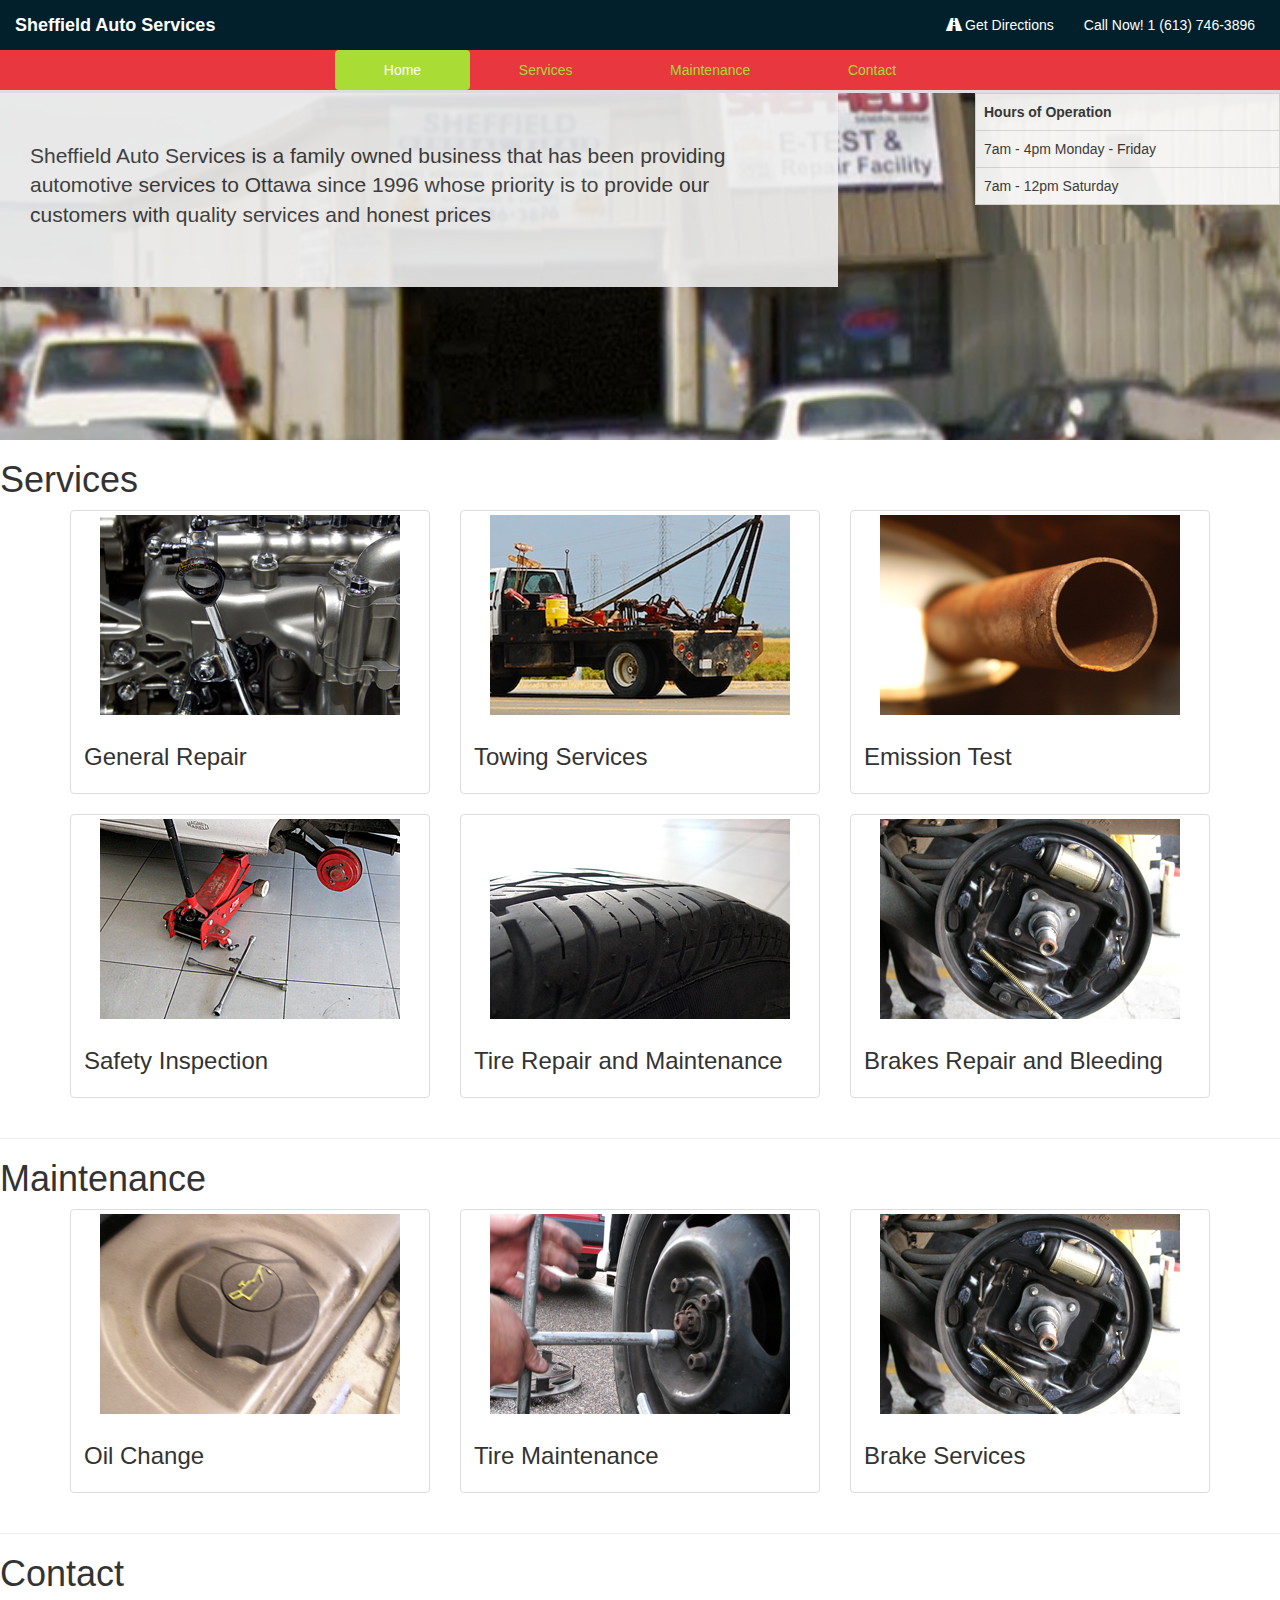
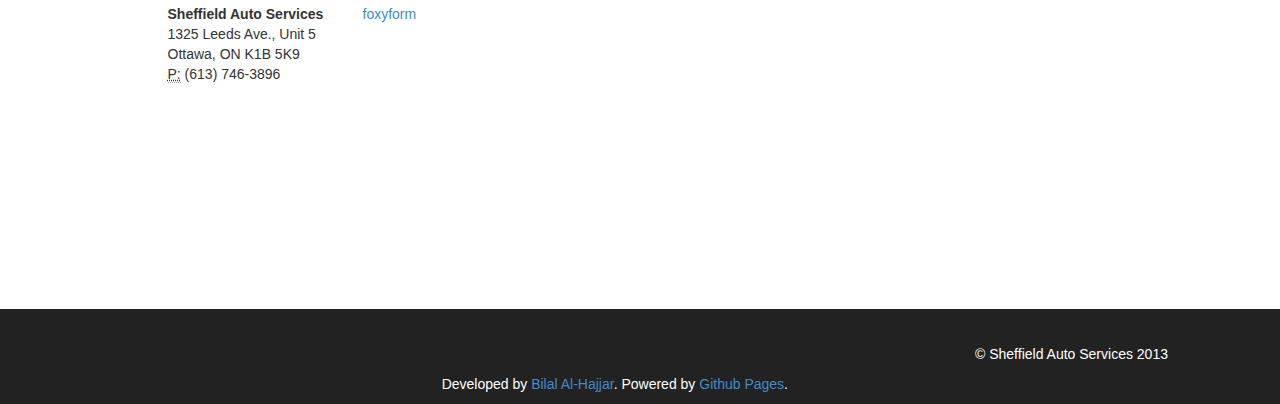
==== index.html @ ed82a37e "Commit new website changes using bootstrap 3" ====
<!DOCTYPE html>
<html>
<head>
	<title>Sheffield Auto Services</title>
	<meta name="viewport" content="width=device-width, initial-scale=1.0">
	<!-- Bootstrap -->
	<link href="assets/css/bootstrap.min.css" rel="stylesheet" media="screen">
	<style>
	.navbar-nav.navbar-right:last-child{
		margin-right:0px;
	}
	.sa-navbar{
		background-color:#01202C;


		border-width:0px;
		border-radius:0;
	}
	.navbar-text{
		padding-right:10px;
	}
	.navbar{
		margin-bottom:0px;
	}
	.contact{
		background-color:#272727;
		color:#888;
	}
	.header-img{
		background-image:url('assets/img/garage-gm.png');

		background-repeat:no-repeat;
		background-size:cover;
		background-position:center center;
		margin-left:0px;
		margin-right:0px;
		height:350px;
		border-top-style:solid;
		border-width:3px;
		border-color:#dddddd;
	}

	.operation{
		background-color:#FFF;
	}
	.remove-lpad{
		padding-left:0px;
	}
	.remove-rpad{
		padding-right:0px;
	}
	.remove-padding{
		padding:0px;
	}
	.remove-margin{
		margin:0px;
	}
	.sa-hr{
		margin-bottom:1px;
		margin-top:1px;
	}
	.sub-header{
		width: 100%;
		/*	background-color:#e8373e;*/
		background-image:url('assets/img/sub-header.png');
		background-repeat:repeat-x;
	}
	#sub-header.affix {
		position: fixed;
		top: 0;
		width: 100%;
		background-color:#e8373e;

		z-index:2;
	}

	.sa-footer{
		background-color:#222222;

		width:100%;

	}
	.copyright{
		color:#888;
		margin-top:100px;
	}

	.add-opacity{
		opacity:0.9;
	}
	.section{
		background: url(assets/img/bg-bot-tail.gif) center top repeat-x #fff;
	}
	.red li.active a,
	.red li.active a:hover {
		background-color: #A9DD35;
	}
	.red li a{
		color:#A9DD35;
		/*color:#229189;*/
	}
	.white{
		color:white;
	}

	.copyright{
		margin-top:35px;
	}
	</style>

</head>
<body data-spy="scroll" data-target=".sub-header" data-offset="85">

	<!-- Top Nav Bar -->

	<nav id="home" class="navbar navbar-default sa-navbar" role="navigation">
		<!-- Collect the nav links, forms, and other content for toggling -->
		<a class="navbar-brand" href="#"><strong class="white">Sheffield Auto Services</strong></a>

		<ul class="nav navbar-nav navbar-right ">
			<li><a href="https://goo.gl/maps/Vs8L4"><div class="white"><span class="glyphicon glyphicon-road"></span> Get Directions</div></a></li>
			<li>
				<p class="navbar-text"><span class="white">Call Now! 1 (613) 746-3896</span></p>	
			</li>
		</ul>
	</nav>
	<!-- secondary nav bar -->
	<div id="sub-header" class="container sub-header">
		<div class="row">
			<div class="col-md-6 col-md-offset-3">
				<ul class="nav nav-pills nav-justified red">
					<li>
						<a href="#home">Home</a>
					</li>
					<li>
						<a href="#services">Services</a>
					</li>
					<li>
						<a href="#maintenance">Maintenance</a>
					</li>
					<li><a href="#contact">Contact</a></li>
					<!--<li><a href="#sales">Sales</a></li>-->
				</ul>

			</div>

		</div>
	</div>




	<div class="row header-img" remove>
		<div class="col-md-8 remove-lpad">
			<div class="jumbotron add-opacity">

				<p>Sheffield Auto Services is a family owned business that has been providing automotive services to Ottawa since 1996 whose priority is to provide our customers with quality services and honest prices</p>

			</div>
		</div>
		<!-- hours of operation -->
		<div class="col-md-3 col-md-offset-1 remove-rpad add-opacity">
			<table class="table table-bordered operation">
				<tr><th>Hours of Operation</th></tr>
				<tr><td>7am - 4pm Monday - Friday</td></tr>
				<tr><td>7am - 12pm Saturday</td></tr>
			</table>
		</div>

	</div>




	<h1 id="services">Services</h1>
	<div class="container">
		<div class="row">
			<div class="col-sm-6 col-md-4">
				<div class="thumbnail">
					<img alt="General Repair" src="assets/img/general-repair.jpg">
					<div class="caption">
						<h3>General Repair</h3>


					</div>
				</div>
			</div>
			<div class="col-sm-6 col-md-4">
				<div class="thumbnail">
					<img src="assets/img/tow-service.jpg" alt="Towing Services">
					<div class="caption">
						<h3>Towing Services</h3>


					</div>
				</div>
			</div>
			<div class="col-sm-6 col-md-4">
				<div class="thumbnail">
					<img src="assets/img/emission-test.jpg" alt="Emission Test">
					<div class="caption">
						<h3>Emission Test</h3>

					</div>
				</div>
			</div>
			<div class="col-sm-6 col-md-4">
				<div class="thumbnail">
					<img src="assets/img/inspection.jpg" alt="Safety Inspection">
					<div class="caption">
						<h3>Safety Inspection</h3>

					</div>
				</div>
			</div>
			<div class="col-sm-6 col-md-4">
				<div class="thumbnail">
					<img src="assets/img/tire-service.jpg" alt="Tire Repair and Maintenance">
					<div class="caption">
						<h3>Tire Repair and Maintenance</h3>


					</div>
				</div>
			</div>
			<div class="col-sm-6 col-md-4">
				<div class="thumbnail">
					<img src="assets/img/brake.jpg" alt="Brakes Repair and Bleeding">
					<div class="caption">
						<h3>Brakes Repair and Bleeding</h3>

					</div>
				</div>
			</div>

		</div>
	</div>
</div>
<!-- Maintenance -->
<hr>
<h1 id="maintenance"> Maintenance</h1>
<div class="container">
	<div class="row">
		<div class="col-sm-6 col-md-4">
			<div class="thumbnail">
				<img src="assets/img/oil-service.jpg" alt="Oil Change">
				<div class="caption">
					<h3>Oil Change</h3>


				</div>
			</div>
		</div>
		<div class="col-sm-6 col-md-4">
			<div class="thumbnail">
				<img src="assets/img/tire-maintenance.jpg" alt="Tire Maintenance">
				<div class="caption">
					<h3>Tire Maintenance</h3>


				</div>
			</div>
		</div>
		<div class="col-sm-6 col-md-4">
			<div class="thumbnail">
				<img src="assets/img/brake.jpg" alt="Brake Services">
				<div class="caption">
					<h3>Brake Services</h3>


				</div>
			</div>
		</div>
	</div>
</div>


<!-- Contact Section -->
<hr>
<h1 id="contact">Contact</h1>
<div class="container">
	<div class="row">
		<div class="col-md-2 col-md-offset-1">
			<address>
				<strong>Sheffield Auto Services</strong><br>
				1325 Leeds Ave., Unit 5<br>
				Ottawa, ON K1B 5K9<br>
				<abbr title="Phone">P:</abbr> (613) 746-3896
			</address>
		</div>

		<div class="col-md-4">
			<!-- Foxyform sheffieldauto1@hotmail.com-->
			<!-- Do not change the code! -->
			<a id="foxyform_embed_link_504896" href="http://www.foxyform.com/">foxyform</a>
			<script type="text/javascript">
			(function(d, t){
				var g = d.createElement(t),
				s = d.getElementsByTagName(t)[0];
				g.src = "http://www.foxyform.com/js.php?id=504896&sec_hash=fe2e62148a3&width=350px";
				s.parentNode.insertBefore(g, s);
				}(document, "script"));
			</script>
				<!-- Do not change the code! -->

		</div>
			<div class="col-md-4">
				<iframe src="https://www.google.com/maps/embed?pb=!1m5!3m3!1m2!1s0x4cce0f02ea7d981d%3A0x532f992042f52773!2sSheffield+Auto+Services%2C+Leeds+Avenue%2C+Ottawa%2C+ON!5e0!3m2!1sen!2sca!4v1387215806203" width="400" height="300" frameborder="0" style="border:0"></iframe>
			</div>
		</div>
	</div>

	<!-- footer -->

	<div class="container sa-footer">
		<div class="row">
			<div class="col-md-3 col-md-offset-9">
				<p class="copyright white">&copy; Sheffield Auto Services 2013</p>
			</div>
		</div>
		<div class="row">
			<div class="col-md-4 col-md-offset-4">
				<p class="white">Developed by <a href="http://hajjar.ca/">Bilal Al-Hajjar</a>. Powered by <a href="http://pages.github.com/">Github Pages</a>. </p>
			</div>
		</div>
	</div>







	<!-- jQuery (necessary for Bootstrap's JavaScript plugins) -->
	<script src="assets/js/jquery-1.10.2.min.js"></script>
	<!-- Include all compiled plugins (below), or include individual files as needed -->
	<script src="assets/js/bootstrap.min.js"></script>


	<script>

	$('#sub-header').affix({
		offset: $('#sub-header').position()
	});
	var offset = 80;


	</script>

</body>
</html>
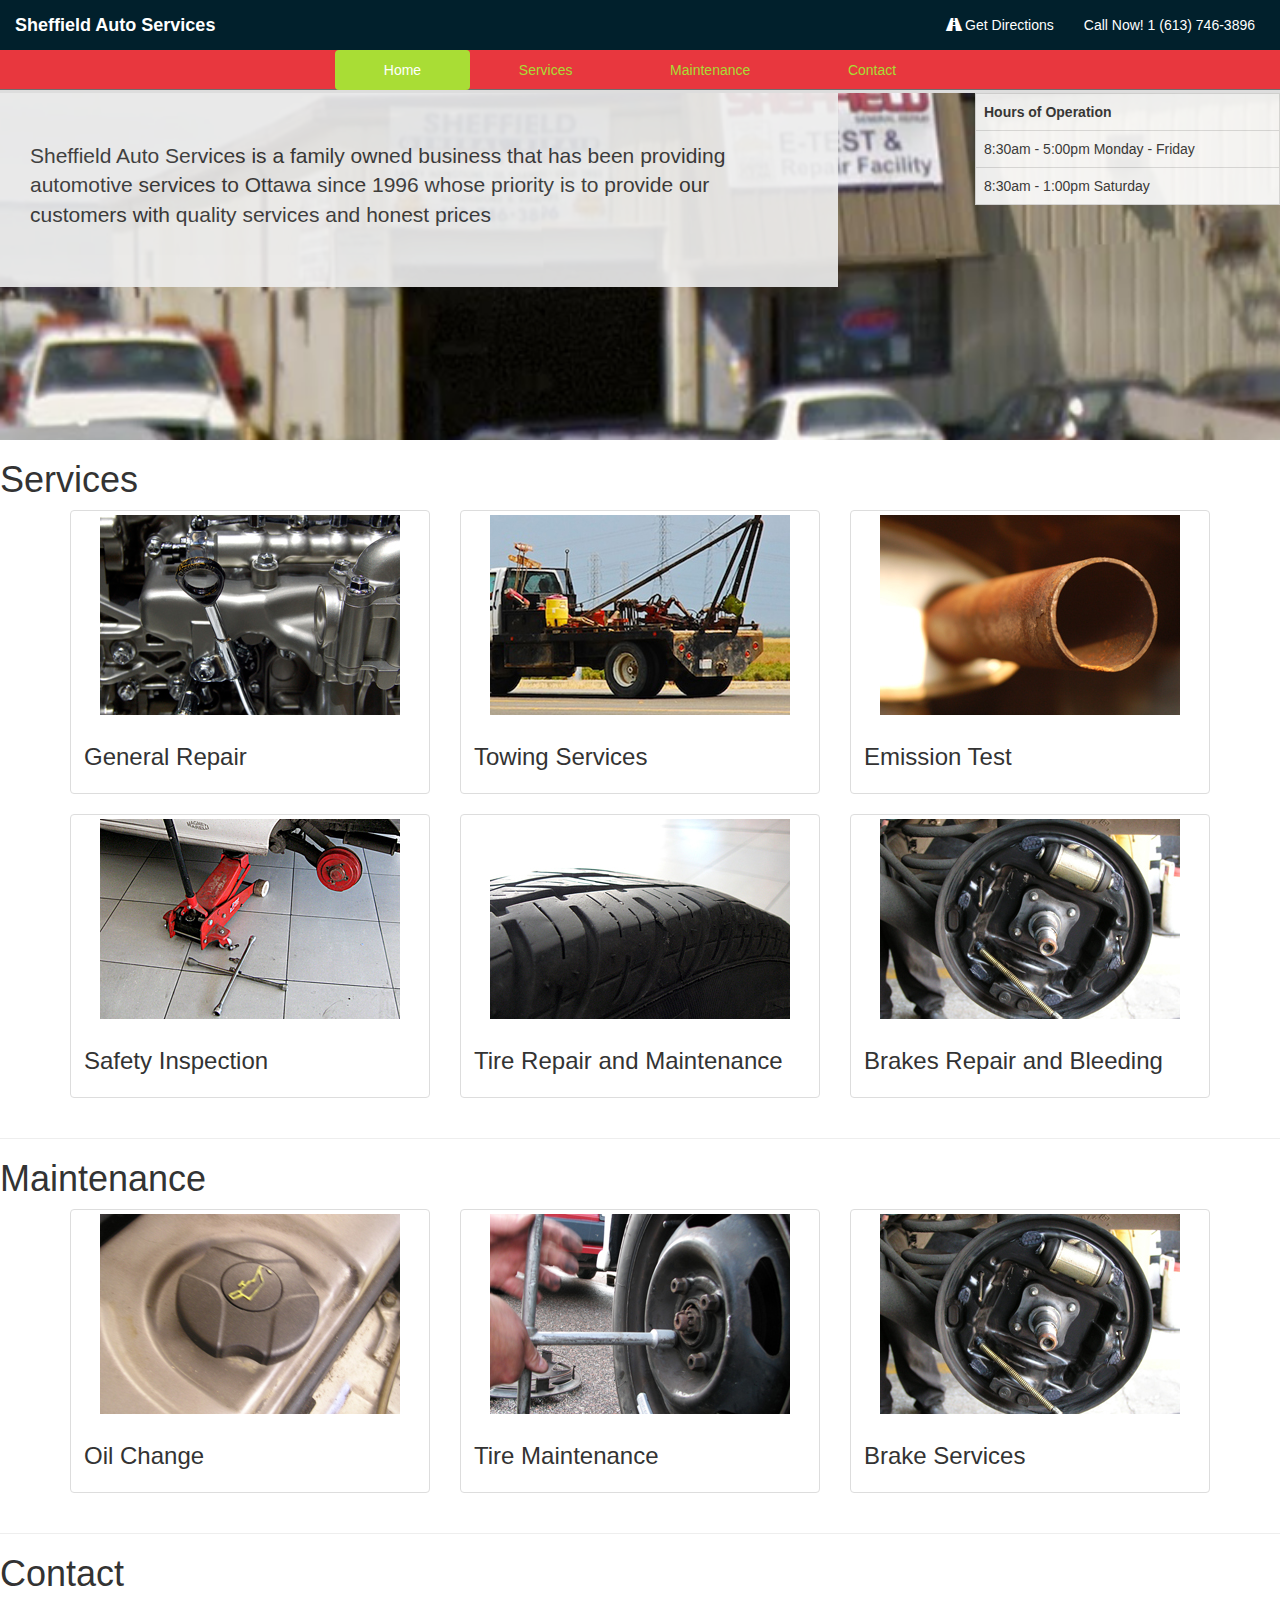
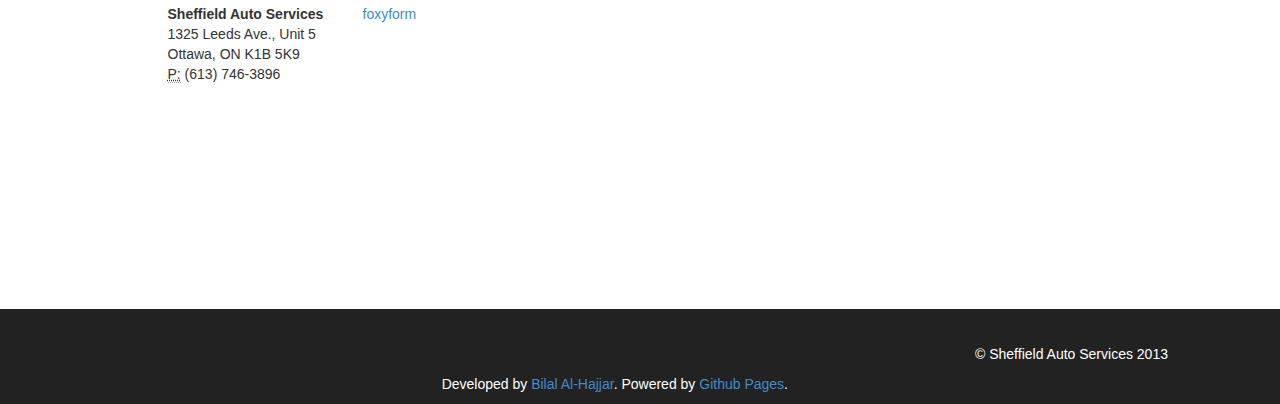
==== commit 696cdb94: "updated the hours of operation" ====
--- a/index.html
+++ b/index.html
@@ -162,8 +162,8 @@
 		<div class="col-md-3 col-md-offset-1 remove-rpad add-opacity">
 			<table class="table table-bordered operation">
 				<tr><th>Hours of Operation</th></tr>
-				<tr><td>7am - 4pm Monday - Friday</td></tr>
-				<tr><td>7am - 12pm Saturday</td></tr>
+				<tr><td>8:30am - 5:00pm Monday - Friday</td></tr>
+				<tr><td>8:30am - 1:00pm Saturday</td></tr>
 			</table>
 		</div>
 
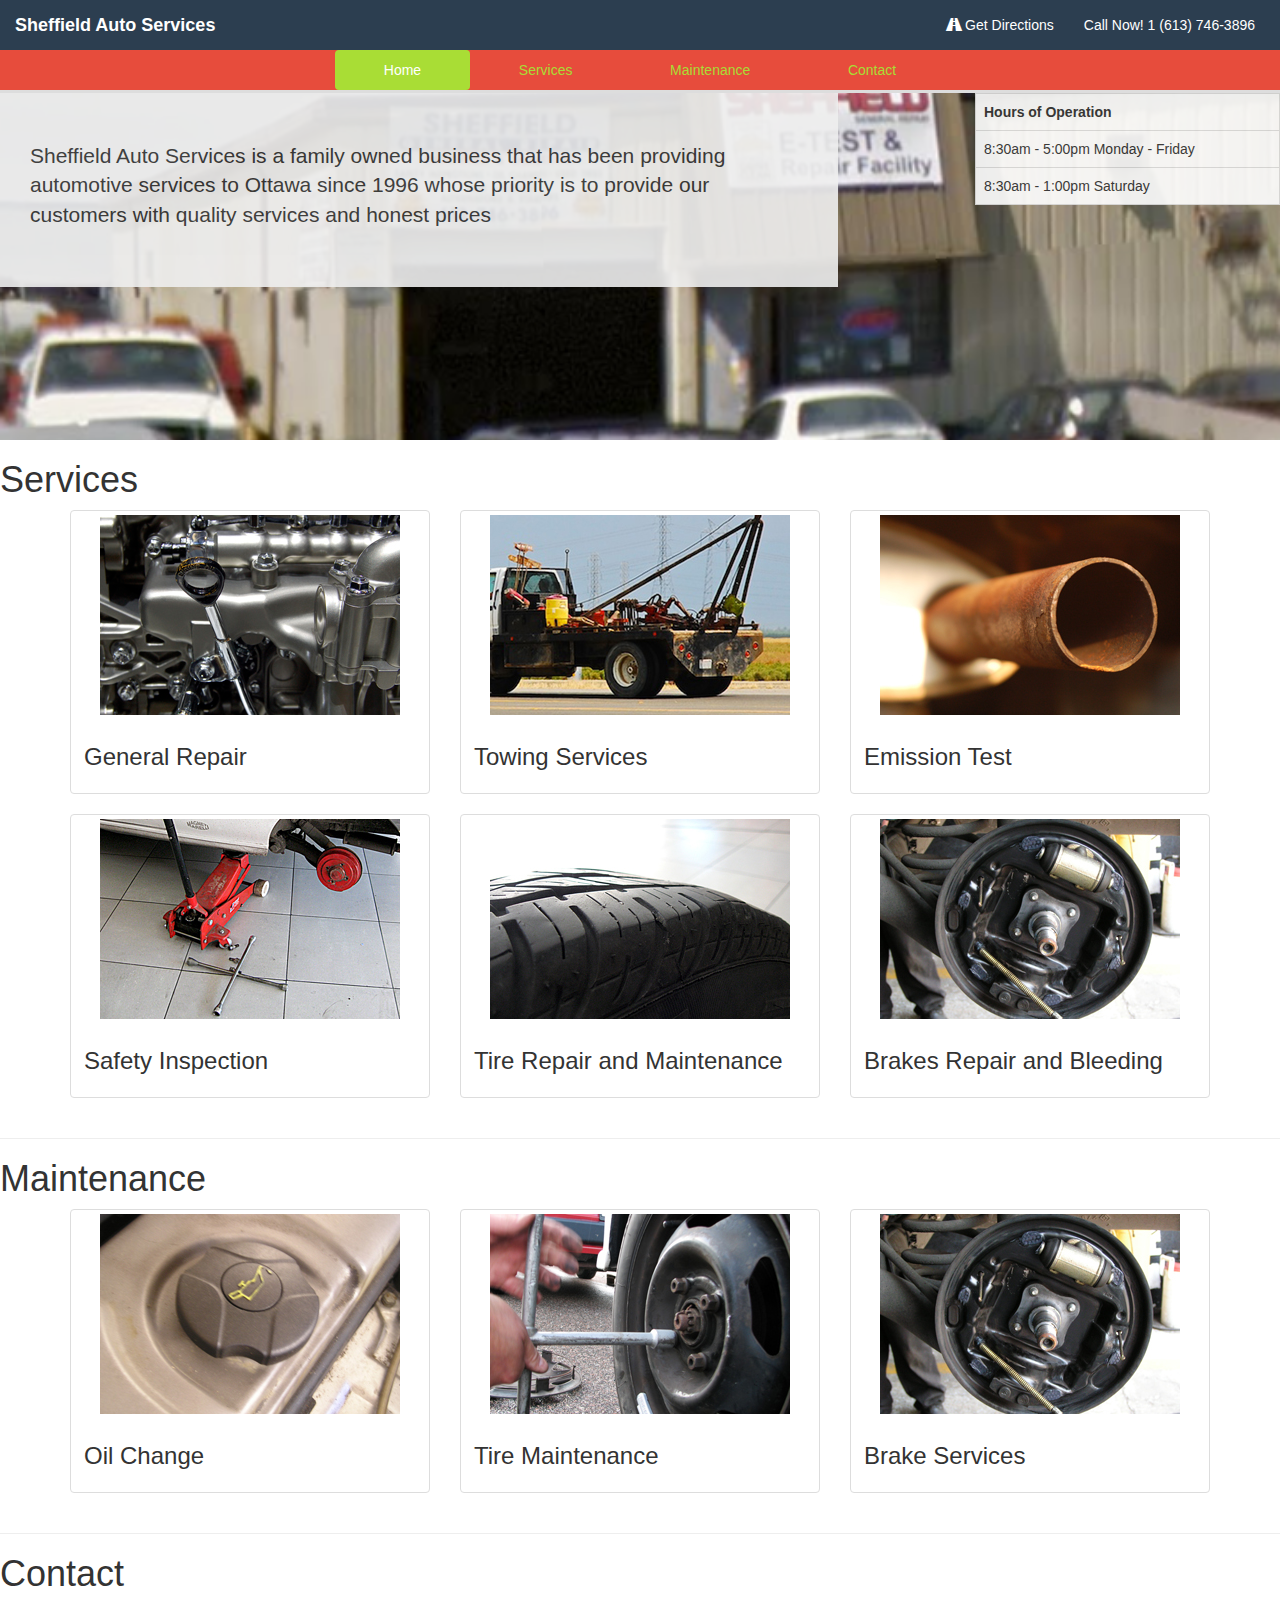
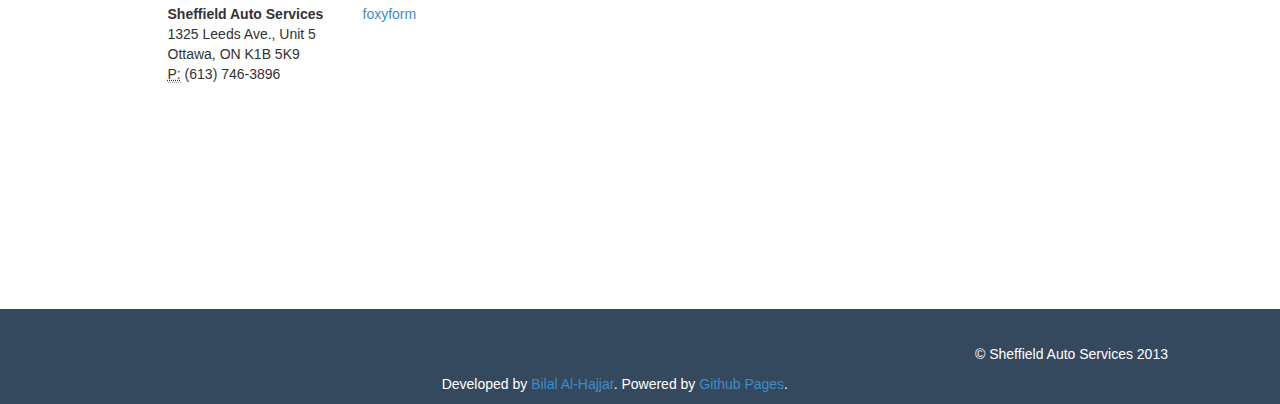
==== commit 168ccd84: "Changed colors to the flat scheme." ====
--- a/index.html
+++ b/index.html
@@ -10,7 +10,7 @@
 		margin-right:0px;
 	}
 	.sa-navbar{
-		background-color:#01202C;
+		background-color:#2c3e50;
 
 
 		border-width:0px;
@@ -61,21 +61,21 @@
 	}
 	.sub-header{
 		width: 100%;
-		/*	background-color:#e8373e;*/
-		background-image:url('assets/img/sub-header.png');
+			background-color:#e74c3c;
+		/*background-image:url('assets/img/sub-header.png');*/
 		background-repeat:repeat-x;
 	}
 	#sub-header.affix {
 		position: fixed;
 		top: 0;
 		width: 100%;
-		background-color:#e8373e;
+		background-color:#e74c3c;
 
 		z-index:2;
 	}
 
 	.sa-footer{
-		background-color:#222222;
+		background-color:#34495e;
 
 		width:100%;
 
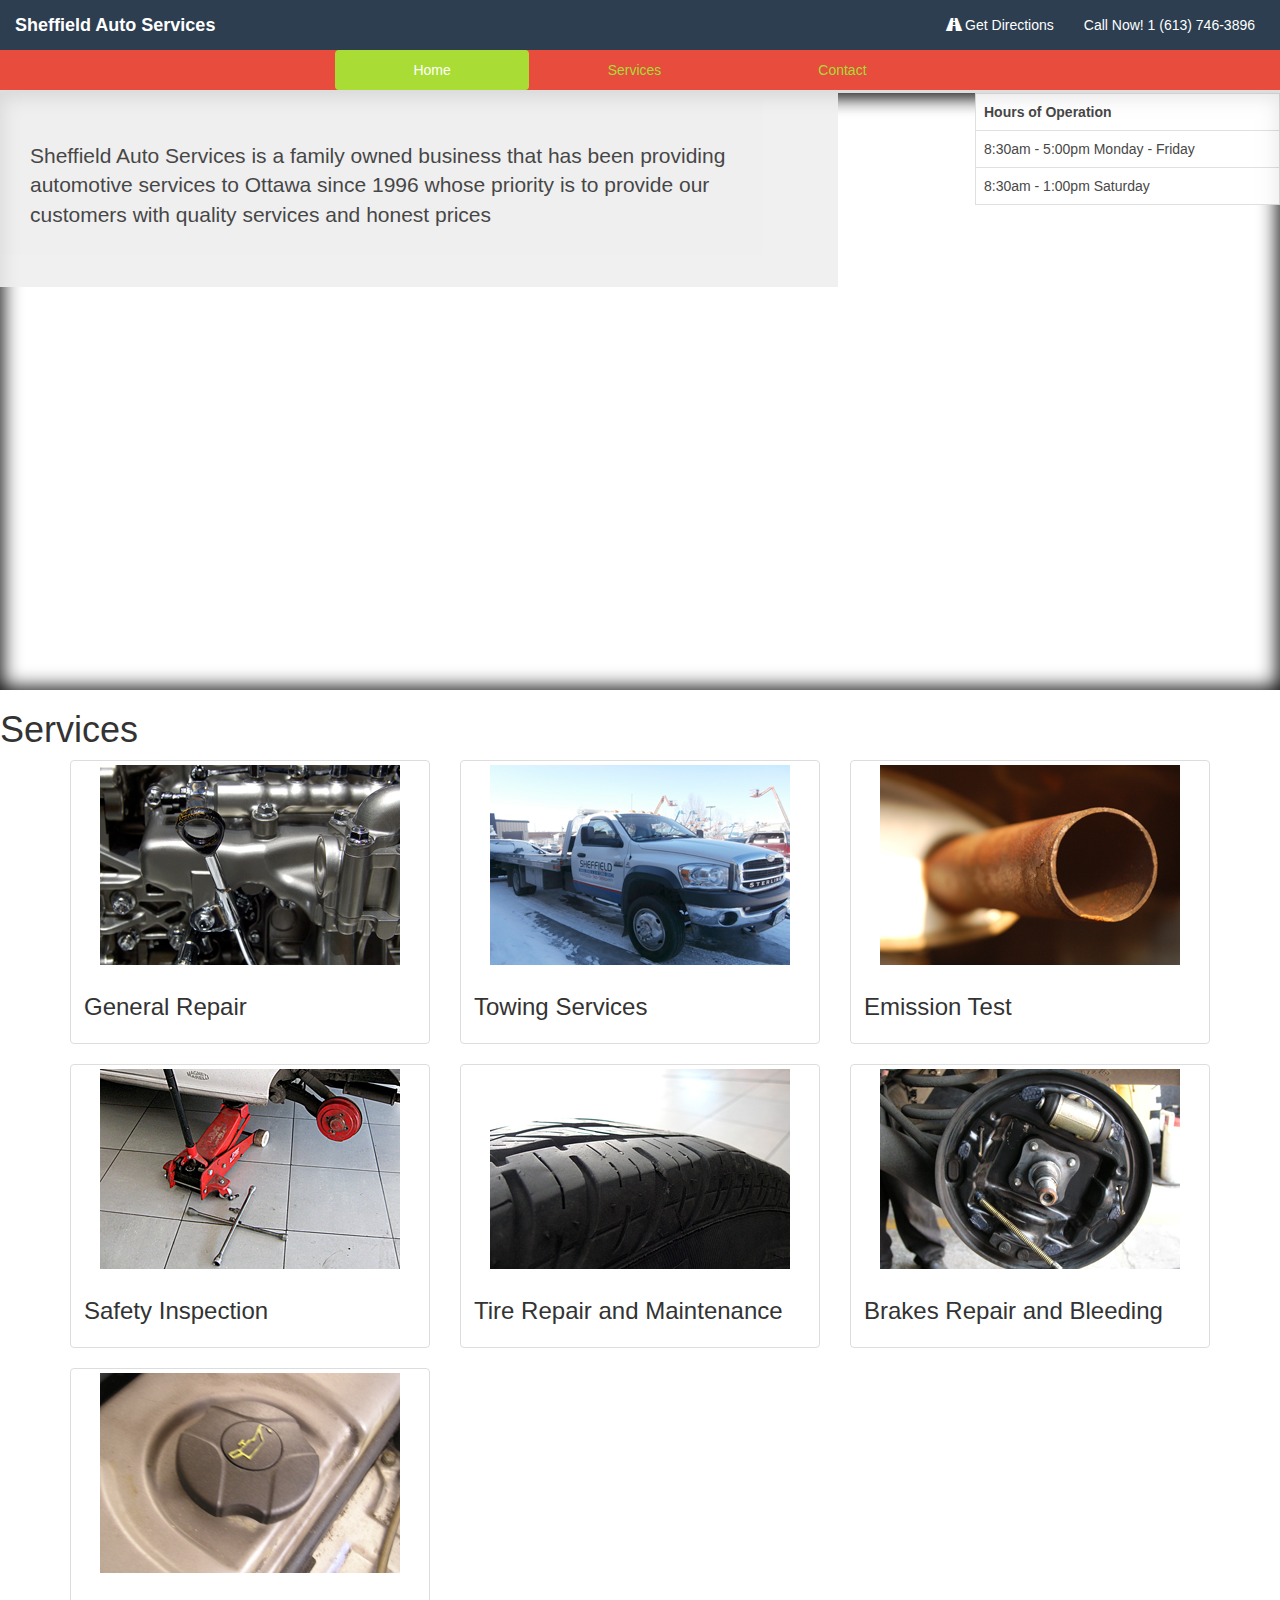
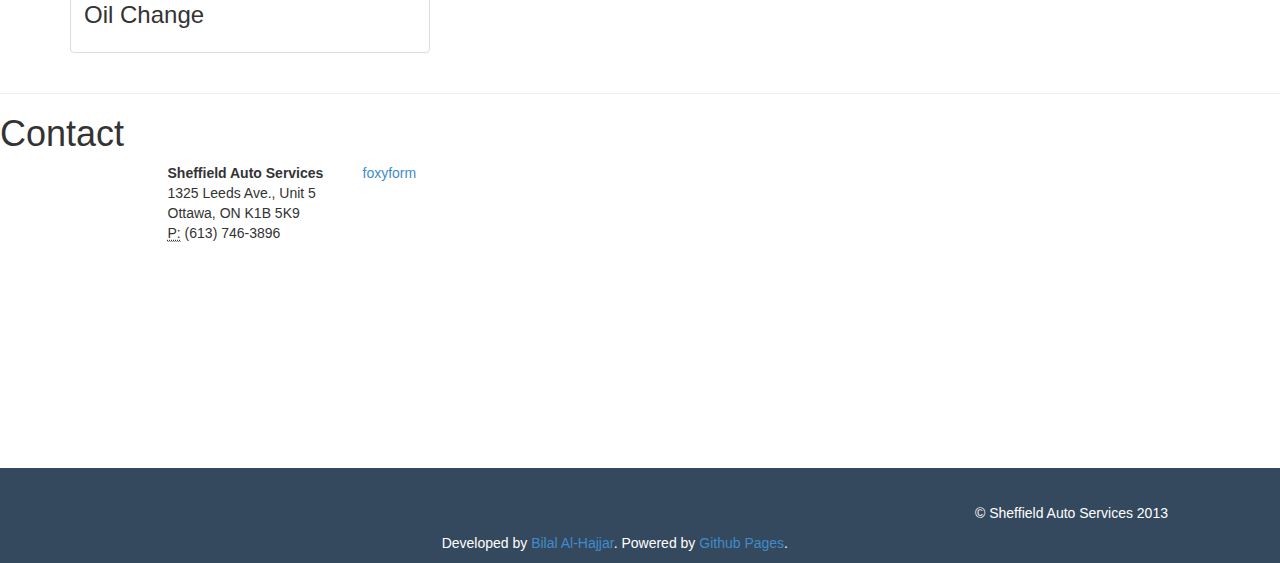
==== commit 4de273d4: "updated tow image and added shadows" ====
--- a/index.html
+++ b/index.html
@@ -27,17 +27,18 @@
 		color:#888;
 	}
 	.header-img{
-		background-image:url('assets/img/garage-gm.png');
+		background-image:url('assets/img/sheffield_auto.jpg');
 
 		background-repeat:no-repeat;
 		background-size:cover;
 		background-position:center center;
 		margin-left:0px;
 		margin-right:0px;
-		height:350px;
+		height:600px;
 		border-top-style:solid;
 		border-width:3px;
 		border-color:#dddddd;
+		box-shadow:0px 0px 20px 2px #000000 inset;	
 	}
 
 	.operation{
@@ -64,13 +65,14 @@
 			background-color:#e74c3c;
 		/*background-image:url('assets/img/sub-header.png');*/
 		background-repeat:repeat-x;
+		box-shadow: 0px 4px 20px #888888;
 	}
 	#sub-header.affix {
 		position: fixed;
 		top: 0;
 		width: 100%;
 		background-color:#e74c3c;
-
+	
 		z-index:2;
 	}
 
@@ -105,6 +107,9 @@
 
 	.copyright{
 		margin-top:35px;
+	}
+	h3{
+		
 	}
 	</style>
 
@@ -135,9 +140,9 @@
 					<li>
 						<a href="#services">Services</a>
 					</li>
-					<li>
+					<!--<li>
 						<a href="#maintenance">Maintenance</a>
-					</li>
+					</li>-->
 					<li><a href="#contact">Contact</a></li>
 					<!--<li><a href="#sales">Sales</a></li>-->
 				</ul>
@@ -232,11 +237,21 @@
 					</div>
 				</div>
 			</div>
+            <div class="col-sm-6 col-md-4">
+				<div class="thumbnail">
+					<img src="assets/img/oil-service.jpg" alt="Oil Change">
+					<div class="caption">
+						<h3>Oil Change</h3>
+
+
+					</div>
+				</div>
+			</div>
 
 		</div>
 	</div>
 </div>
-<!-- Maintenance -->
+<!-- Maintenance --><!--
 <hr>
 <h1 id="maintenance"> Maintenance</h1>
 <div class="container">
@@ -273,7 +288,7 @@
 		</div>
 	</div>
 </div>
-
+-->
 
 <!-- Contact Section -->
 <hr>
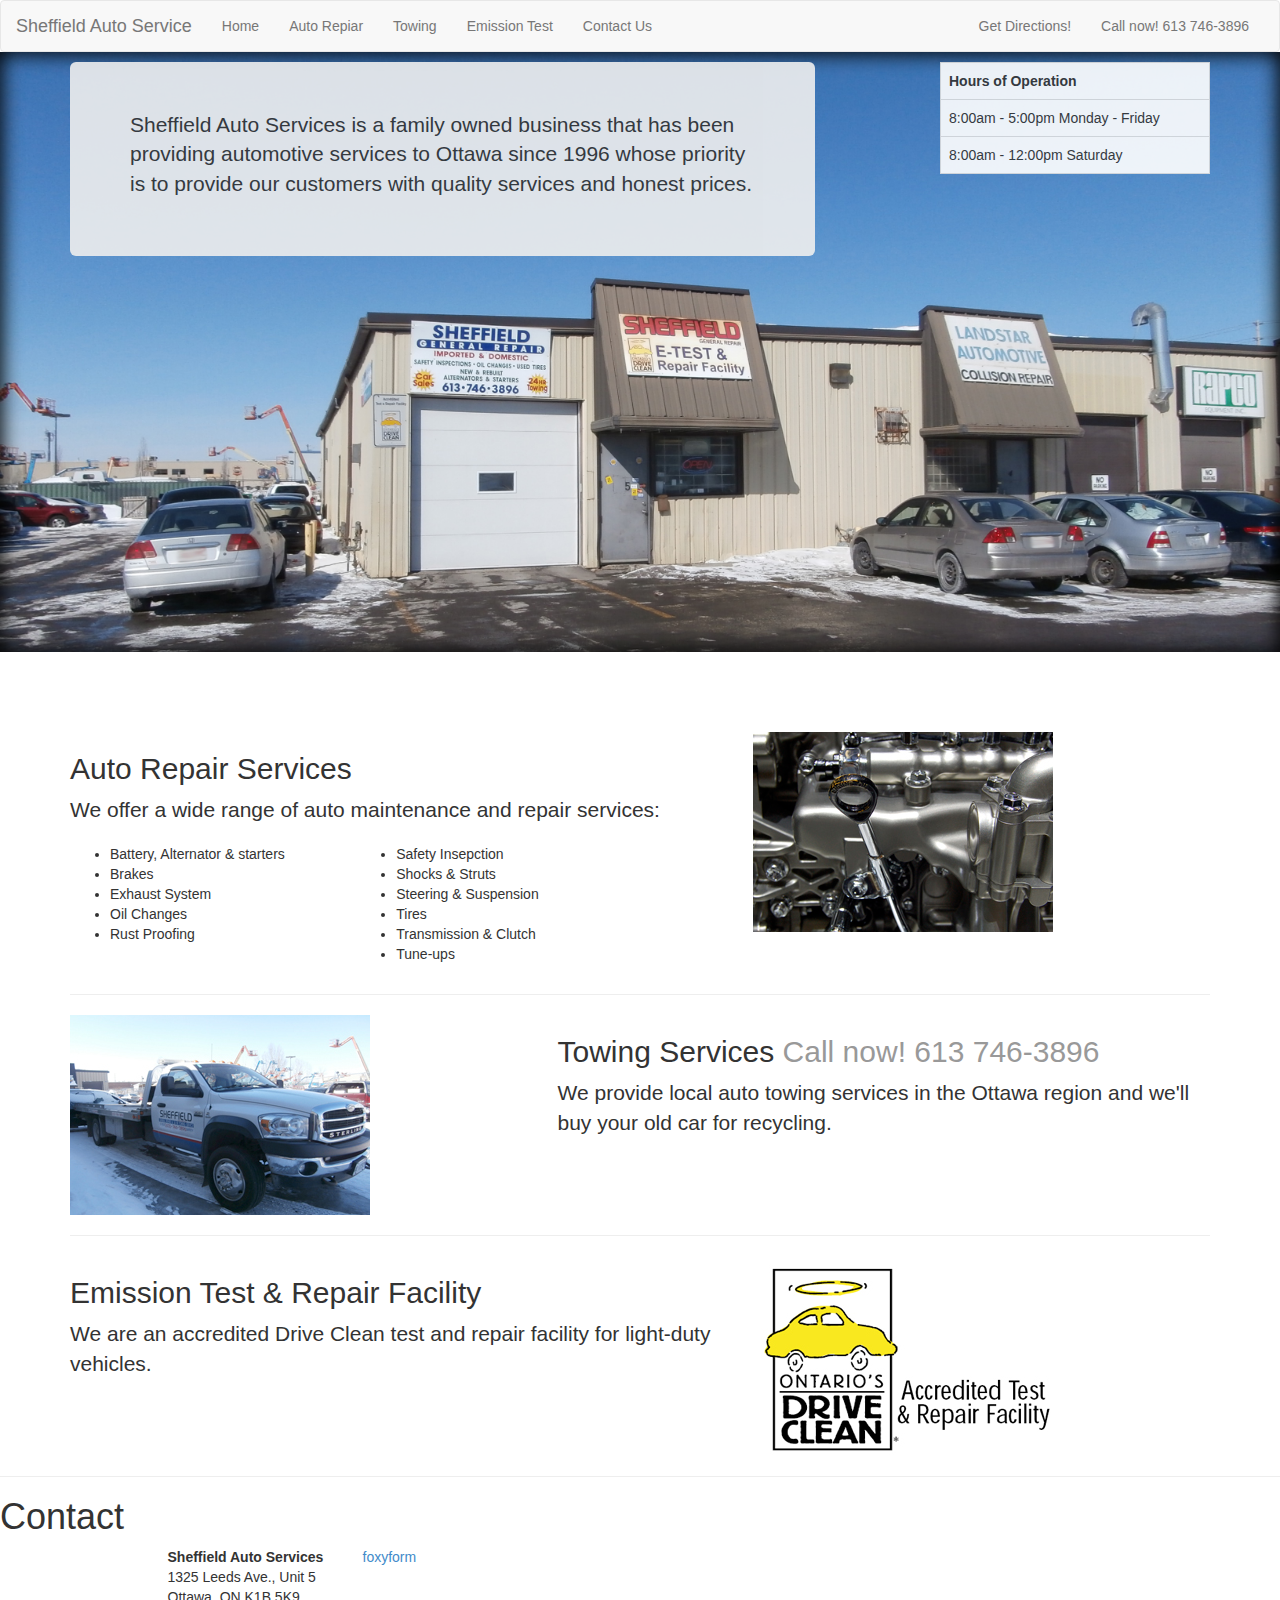
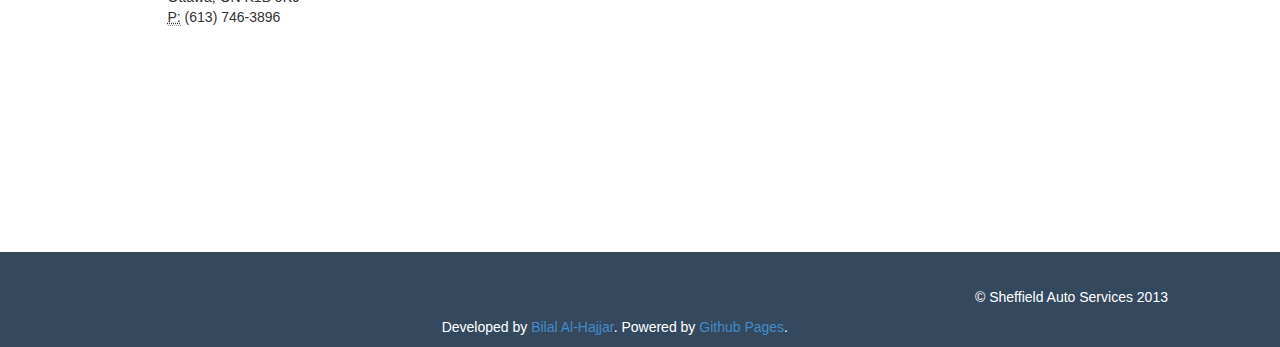
==== commit 922a1f12: "new changes" ====
--- a/index.html
+++ b/index.html
@@ -35,9 +35,9 @@
 		margin-left:0px;
 		margin-right:0px;
 		height:600px;
-		border-top-style:solid;
+		/*border-top-style:solid;
 		border-width:3px;
-		border-color:#dddddd;
+		border-color:#dddddd;*/
 		box-shadow:0px 0px 20px 2px #000000 inset;	
 	}
 
@@ -111,55 +111,61 @@
 	h3{
 		
 	}
+
+	.add-top-pad{
+		padding-top: 10px;
+	}
+	.add-pad-repair{
+		padding-top: 80px;
+	}
 	</style>
 
 </head>
-<body data-spy="scroll" data-target=".sub-header" data-offset="85">
-
-	<!-- Top Nav Bar -->
-
-	<nav id="home" class="navbar navbar-default sa-navbar" role="navigation">
-		<!-- Collect the nav links, forms, and other content for toggling -->
-		<a class="navbar-brand" href="#"><strong class="white">Sheffield Auto Services</strong></a>
-
-		<ul class="nav navbar-nav navbar-right ">
-			<li><a href="https://goo.gl/maps/Vs8L4"><div class="white"><span class="glyphicon glyphicon-road"></span> Get Directions</div></a></li>
-			<li>
-				<p class="navbar-text"><span class="white">Call Now! 1 (613) 746-3896</span></p>	
-			</li>
-		</ul>
+<body>
+
+	<nav id="#header" class="navbar navbar-default" role="navigation">
+		<div  class="container-fluid">
+			<!-- Brand and toggle get grouped for better mobile display -->
+			<div class="navbar-header">
+				<button type="button" class="navbar-toggle" data-toggle="collapse" data-target="#bs-example-navbar-collapse-1">
+					<span class="sr-only">Toggle navigation</span>
+					<span class="icon-bar"></span>
+					<span class="icon-bar"></span>
+					<span class="icon-bar"></span>
+					
+				</button>
+				<a class="navbar-brand" href="#">Sheffield Auto Service</a>
+			</div>
+
+			<!-- Collect the nav links, forms, and other content for toggling -->
+			<div class="collapse navbar-collapse" id="bs-example-navbar-collapse-1">
+				<ul class="nav navbar-nav">
+					<li><a href="#">Home</a></li>
+					<li><a href="#repair">Auto Repiar</a></li>
+					<li><a href="#towing">Towing</a></li>
+					<li><a href="#emission">Emission Test</a></li>
+					<li><a href="#contact">Contact Us</a></li>
+
+				</ul>
+
+				<ul class="nav navbar-nav navbar-right">
+					<li><a href="#">Get Directions!</a></li>
+					<li><a href="#">Call now! 613 746-3896</a></li>
+				</ul>
+			</div><!-- /.navbar-collapse -->
+		</div><!-- /.container-fluid -->
 	</nav>
-	<!-- secondary nav bar -->
-	<div id="sub-header" class="container sub-header">
-		<div class="row">
-			<div class="col-md-6 col-md-offset-3">
-				<ul class="nav nav-pills nav-justified red">
-					<li>
-						<a href="#home">Home</a>
-					</li>
-					<li>
-						<a href="#services">Services</a>
-					</li>
-					<!--<li>
-						<a href="#maintenance">Maintenance</a>
-					</li>-->
-					<li><a href="#contact">Contact</a></li>
-					<!--<li><a href="#sales">Sales</a></li>-->
-				</ul>
-
-			</div>
-
-		</div>
-	</div>
-
-
-
-
-	<div class="row header-img" remove>
+	
+
+
+
+
+<div id="home" class="row header-img" remove>
+	<div class="container add-top-pad">
 		<div class="col-md-8 remove-lpad">
 			<div class="jumbotron add-opacity">
 
-				<p>Sheffield Auto Services is a family owned business that has been providing automotive services to Ottawa since 1996 whose priority is to provide our customers with quality services and honest prices</p>
+				<p>Sheffield Auto Services is a family owned business that has been providing automotive services to Ottawa since 1996 whose priority is to provide our customers with quality services and honest prices.</p>
 
 			</div>
 		</div>
@@ -167,128 +173,77 @@
 		<div class="col-md-3 col-md-offset-1 remove-rpad add-opacity">
 			<table class="table table-bordered operation">
 				<tr><th>Hours of Operation</th></tr>
-				<tr><td>8:30am - 5:00pm Monday - Friday</td></tr>
-				<tr><td>8:30am - 1:00pm Saturday</td></tr>
+				<tr><td>8:00am - 5:00pm Monday - Friday</td></tr>
+				<tr><td>8:00am - 12:00pm Saturday</td></tr>
 			</table>
 		</div>
-
-	</div>
-
-
-
-
-	<h1 id="services">Services</h1>
-	<div class="container">
-		<div class="row">
-			<div class="col-sm-6 col-md-4">
-				<div class="thumbnail">
-					<img alt="General Repair" src="assets/img/general-repair.jpg">
-					<div class="caption">
-						<h3>General Repair</h3>
-
-
-					</div>
+	</div>
+
+</div>
+
+
+
+
+
+
+<div class="container marketing">
+	<div id="repair" class="row featurette add-pad-repair">
+		<div class="col-md-7">
+			<h2 class="featurette-heading">Auto Repair Services</h2>
+			<p class="lead">We offer a wide range of auto maintenance and repair services:</p>
+			<div class="row">
+				<div class="col-md-6">
+					<ul>
+						<li>Battery, Alternator & starters</li>
+						<li>Brakes</li>
+						<li>Exhaust System</li>
+						<li>Oil Changes</li>
+						<li>Rust Proofing</li>
+					</ul>
+
 				</div>
-			</div>
-			<div class="col-sm-6 col-md-4">
-				<div class="thumbnail">
-					<img src="assets/img/tow-service.jpg" alt="Towing Services">
-					<div class="caption">
-						<h3>Towing Services</h3>
-
-
-					</div>
+				<div class="col-m-6">
+					<ul>
+						<li>Safety Insepction</li>
+						<li>Shocks & Struts</li>
+						<li>Steering & Suspension</li>
+						<li>Tires</li>
+						<li>Transmission & Clutch</li>
+						<li>Tune-ups</li>
+					</ul>
 				</div>
 			</div>
-			<div class="col-sm-6 col-md-4">
-				<div class="thumbnail">
-					<img src="assets/img/emission-test.jpg" alt="Emission Test">
-					<div class="caption">
-						<h3>Emission Test</h3>
-
-					</div>
-				</div>
-			</div>
-			<div class="col-sm-6 col-md-4">
-				<div class="thumbnail">
-					<img src="assets/img/inspection.jpg" alt="Safety Inspection">
-					<div class="caption">
-						<h3>Safety Inspection</h3>
-
-					</div>
-				</div>
-			</div>
-			<div class="col-sm-6 col-md-4">
-				<div class="thumbnail">
-					<img src="assets/img/tire-service.jpg" alt="Tire Repair and Maintenance">
-					<div class="caption">
-						<h3>Tire Repair and Maintenance</h3>
-
-
-					</div>
-				</div>
-			</div>
-			<div class="col-sm-6 col-md-4">
-				<div class="thumbnail">
-					<img src="assets/img/brake.jpg" alt="Brakes Repair and Bleeding">
-					<div class="caption">
-						<h3>Brakes Repair and Bleeding</h3>
-
-					</div>
-				</div>
-			</div>
-            <div class="col-sm-6 col-md-4">
-				<div class="thumbnail">
-					<img src="assets/img/oil-service.jpg" alt="Oil Change">
-					<div class="caption">
-						<h3>Oil Change</h3>
-
-
-					</div>
-				</div>
-			</div>
-
+		</div>
+		<div class="col-md-5">
+			<img class="featurette-image img-responsive"  alt="Auto Repair Services" src="assets/img/general-repair.jpg">
+		</div>
+	</div>
+
+	<hr class="featurette-divider">
+	<div id="towing" class="row featurette">
+		<div class="col-md-5">
+			<img class="featurette-image img-responsive"  alt="Towing" src="assets/img/tow-service.jpg">
+		</div>
+		<div class="col-md-7">
+			<h2 class="featurette-heading">Towing Services <span class="text-muted">Call now! 613 746-3896</span></h2>
+			<p class="lead">We provide local auto towing services in the Ottawa region and we'll buy your old car for recycling.</p>
+		</div>
+	</div>
+
+	<hr class="featurette-divider">
+	<div id="emission" class="row featurette">
+		<div class="col-md-7">
+			<h2 class="featurette-heading">Emission Test & Repair Facility</h2>
+			<p class="lead">We are an accredited Drive Clean test and repair facility for light-duty vehicles. </p>
+		</div>
+		<div class="col-md-5">
+			<img class="featurette-image img-responsive"  alt="Auto Repair Services" src="assets/img/drive-clean.jpg">
 		</div>
 	</div>
 </div>
-<!-- Maintenance --><!--
-<hr>
-<h1 id="maintenance"> Maintenance</h1>
-<div class="container">
-	<div class="row">
-		<div class="col-sm-6 col-md-4">
-			<div class="thumbnail">
-				<img src="assets/img/oil-service.jpg" alt="Oil Change">
-				<div class="caption">
-					<h3>Oil Change</h3>
-
-
-				</div>
-			</div>
-		</div>
-		<div class="col-sm-6 col-md-4">
-			<div class="thumbnail">
-				<img src="assets/img/tire-maintenance.jpg" alt="Tire Maintenance">
-				<div class="caption">
-					<h3>Tire Maintenance</h3>
-
-
-				</div>
-			</div>
-		</div>
-		<div class="col-sm-6 col-md-4">
-			<div class="thumbnail">
-				<img src="assets/img/brake.jpg" alt="Brake Services">
-				<div class="caption">
-					<h3>Brake Services</h3>
-
-
-				</div>
-			</div>
-		</div>
-	</div>
-</div>
--->
+
+
+
 
 <!-- Contact Section -->
 <hr>
@@ -354,8 +309,8 @@
 
 	<script>
 
-	$('#sub-header').affix({
-		offset: $('#sub-header').position()
+	$('#header').affix({
+		offset: $('#header').position()
 	});
 	var offset = 80;
 
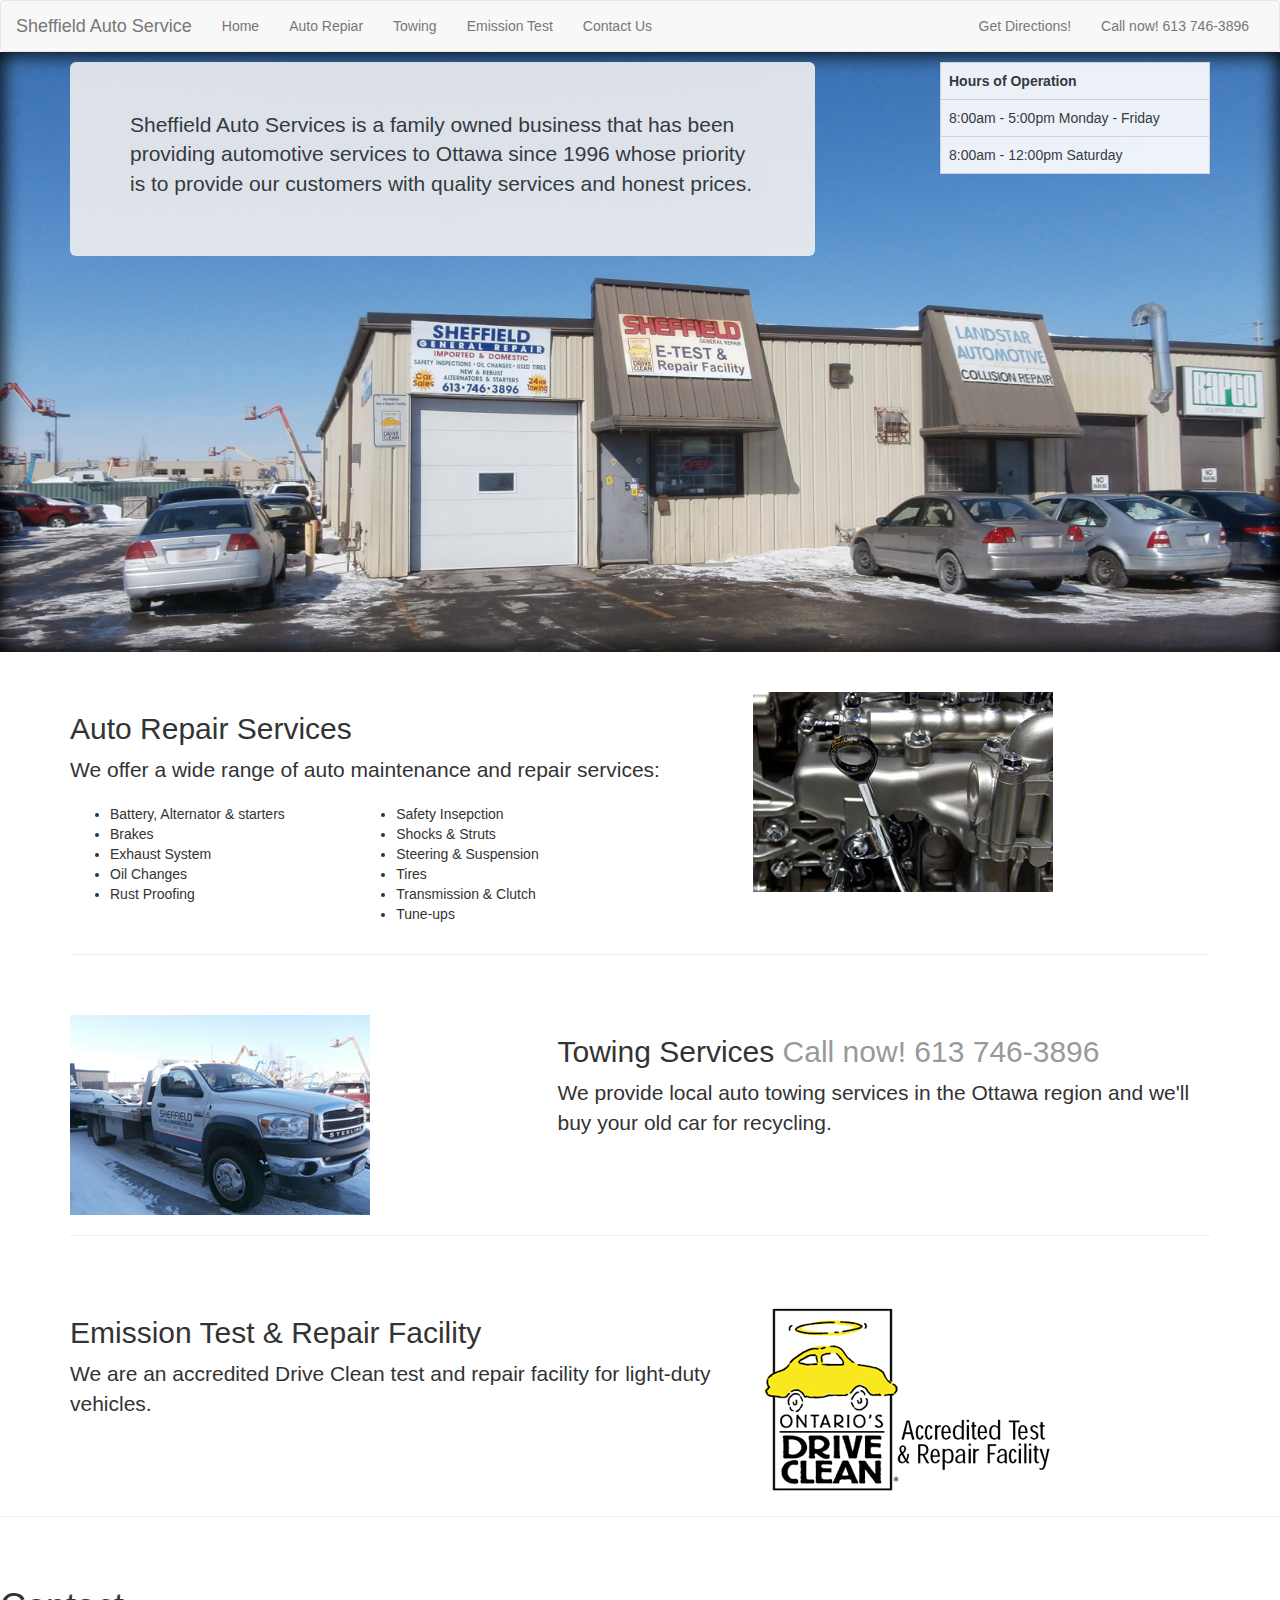
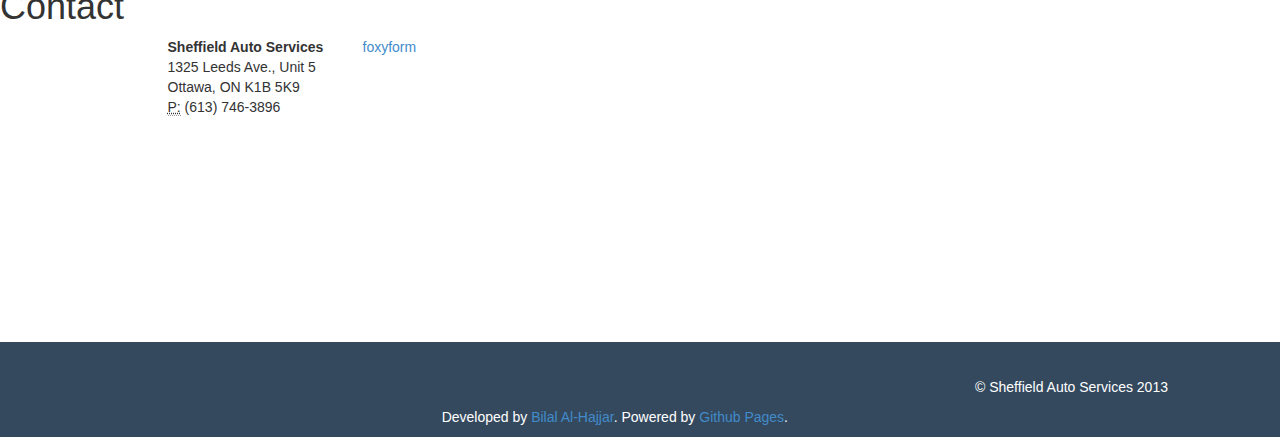
==== commit a8563f3f: "affixed top nav bar" ====
--- a/index.html
+++ b/index.html
@@ -67,11 +67,11 @@
 		background-repeat:repeat-x;
 		box-shadow: 0px 4px 20px #888888;
 	}
-	#sub-header.affix {
+	#header.affix {
 		position: fixed;
 		top: 0;
 		width: 100%;
-		background-color:#e74c3c;
+		
 	
 		z-index:2;
 	}
@@ -118,13 +118,19 @@
 	.add-pad-repair{
 		padding-top: 80px;
 	}
+	.add-nav-pad{
+		padding-top: 40px;
+	}
+	.add-nav-pad-c{
+		padding-top: 50px;
+	}
 	</style>
 
 </head>
 <body>
 
-	<nav id="#header" class="navbar navbar-default" role="navigation">
-		<div  class="container-fluid">
+	<nav  id="header" class="navbar navbar-default" role="navigation">
+		<div   class="container-fluid">
 			<!-- Brand and toggle get grouped for better mobile display -->
 			<div class="navbar-header">
 				<button type="button" class="navbar-toggle" data-toggle="collapse" data-target="#bs-example-navbar-collapse-1">
@@ -187,7 +193,7 @@
 
 
 <div class="container marketing">
-	<div id="repair" class="row featurette add-pad-repair">
+	<div id="repair" class="row featurette add-nav-pad">
 		<div class="col-md-7">
 			<h2 class="featurette-heading">Auto Repair Services</h2>
 			<p class="lead">We offer a wide range of auto maintenance and repair services:</p>
@@ -220,7 +226,7 @@
 	</div>
 
 	<hr class="featurette-divider">
-	<div id="towing" class="row featurette">
+	<div id="towing" class="row featurette add-nav-pad">
 		<div class="col-md-5">
 			<img class="featurette-image img-responsive"  alt="Towing" src="assets/img/tow-service.jpg">
 		</div>
@@ -231,7 +237,7 @@
 	</div>
 
 	<hr class="featurette-divider">
-	<div id="emission" class="row featurette">
+	<div id="emission" class="row featurette add-nav-pad">
 		<div class="col-md-7">
 			<h2 class="featurette-heading">Emission Test & Repair Facility</h2>
 			<p class="lead">We are an accredited Drive Clean test and repair facility for light-duty vehicles. </p>
@@ -246,8 +252,8 @@
 
 
 <!-- Contact Section -->
-<hr>
-<h1 id="contact">Contact</h1>
+<hr class="featurette-divider">
+<h1 id="contact" class="add-nav-pad-c">Contact</h1>
 <div class="container">
 	<div class="row">
 		<div class="col-md-2 col-md-offset-1">
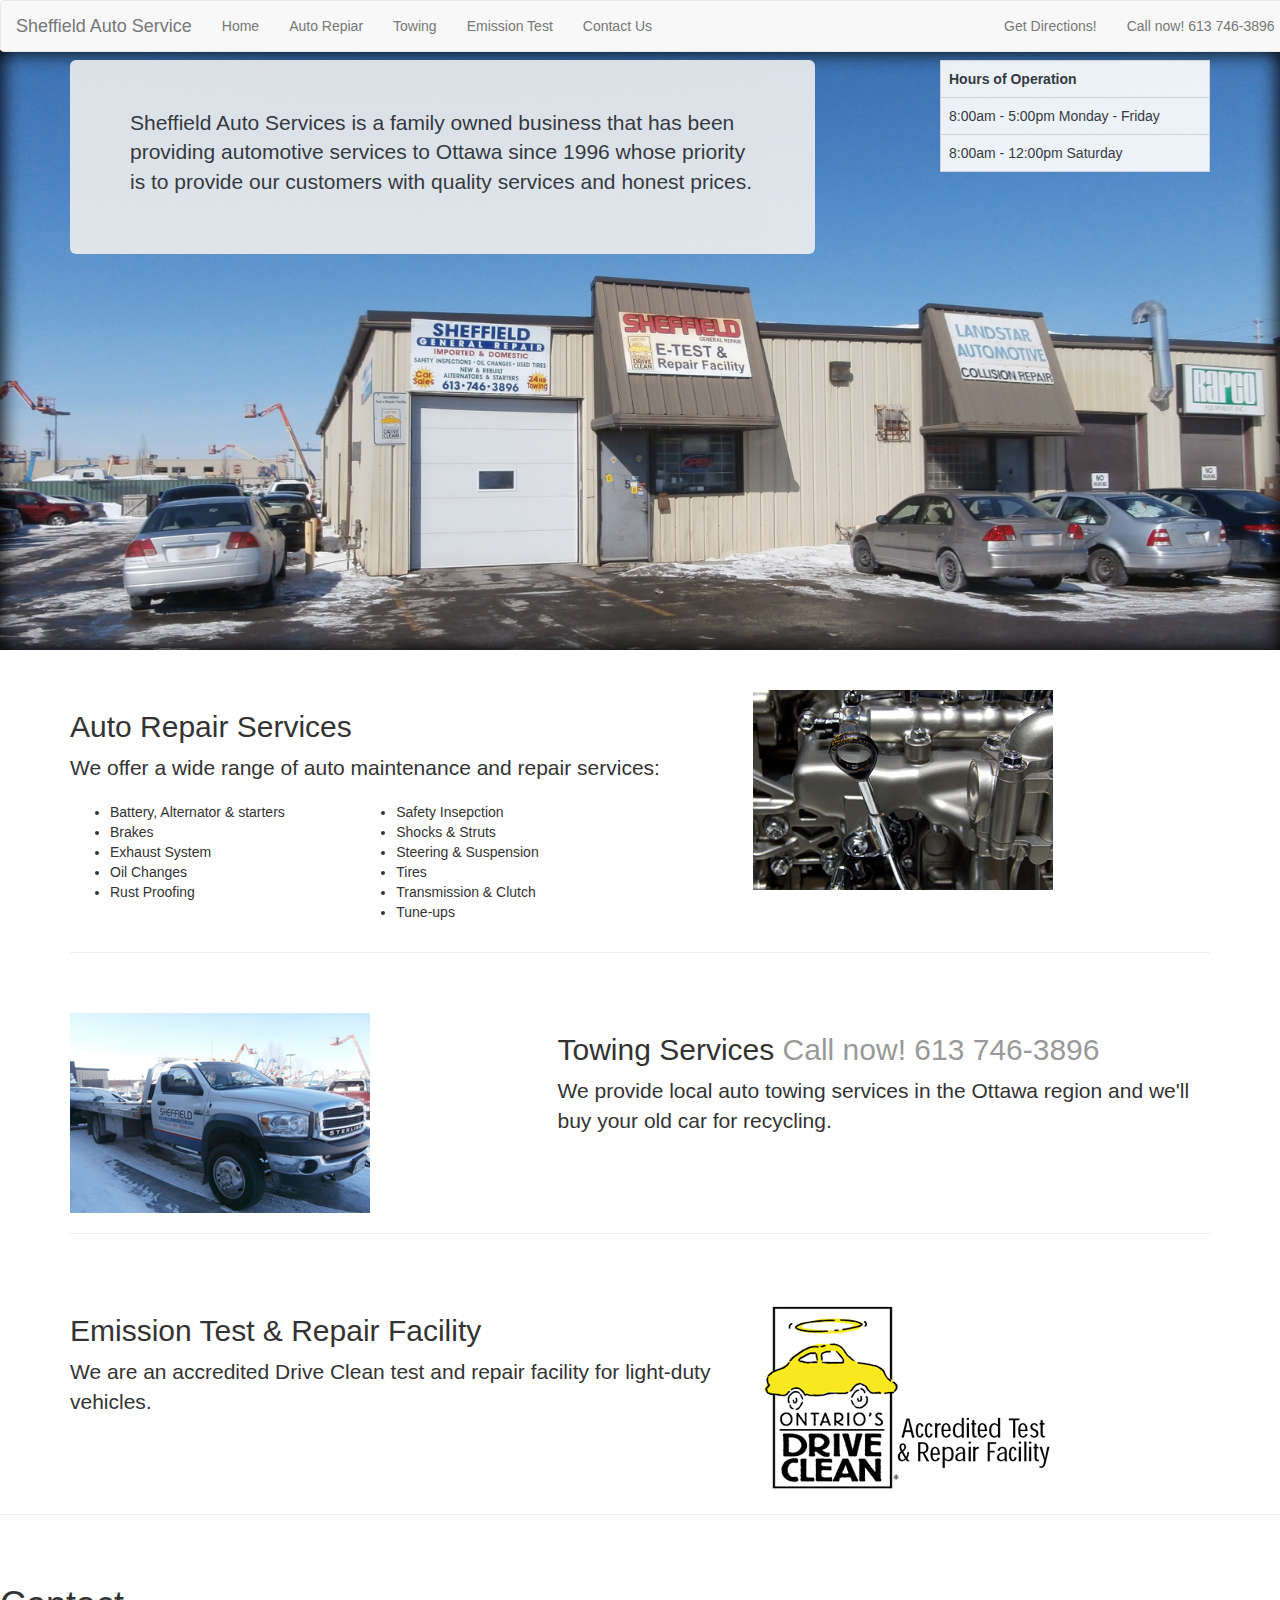
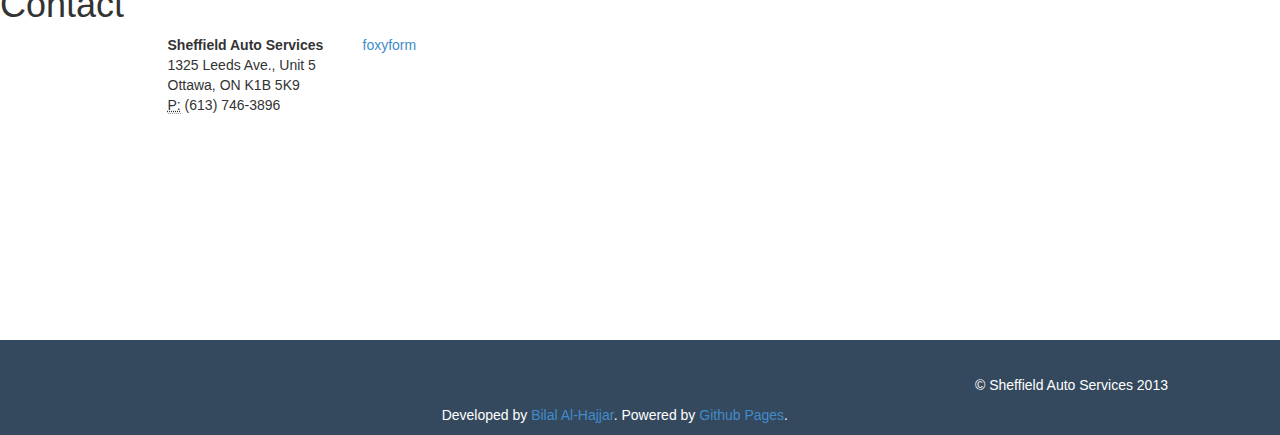
==== commit e33dd75e: "fixed nav location" ====
--- a/index.html
+++ b/index.html
@@ -6,6 +6,9 @@
 	<!-- Bootstrap -->
 	<link href="assets/css/bootstrap.min.css" rel="stylesheet" media="screen">
 	<style>
+	body{
+		padding-top:50px;
+	}
 	.navbar-nav.navbar-right:last-child{
 		margin-right:0px;
 	}
@@ -67,10 +70,10 @@
 		background-repeat:repeat-x;
 		box-shadow: 0px 4px 20px #888888;
 	}
-	#header.affix {
+	#header.affix-top {
 		position: fixed;
 		top: 0;
-		width: 100%;
+		width: 102%;
 		
 	
 		z-index:2;
@@ -127,9 +130,9 @@
 	</style>
 
 </head>
-<body>
-
-	<nav  id="header" class="navbar navbar-default" role="navigation">
+<body id="home">
+
+	<nav  id="header" class="navbar navbar-default affix-top" role="navigation">
 		<div   class="container-fluid">
 			<!-- Brand and toggle get grouped for better mobile display -->
 			<div class="navbar-header">
@@ -146,7 +149,7 @@
 			<!-- Collect the nav links, forms, and other content for toggling -->
 			<div class="collapse navbar-collapse" id="bs-example-navbar-collapse-1">
 				<ul class="nav navbar-nav">
-					<li><a href="#">Home</a></li>
+					<li><a href="#home">Home</a></li>
 					<li><a href="#repair">Auto Repiar</a></li>
 					<li><a href="#towing">Towing</a></li>
 					<li><a href="#emission">Emission Test</a></li>
@@ -155,7 +158,7 @@
 				</ul>
 
 				<ul class="nav navbar-nav navbar-right">
-					<li><a href="#">Get Directions!</a></li>
+					<li><a href="https://goo.gl/maps/Vs8L4">Get Directions!</a></li>
 					<li><a href="#">Call now! 613 746-3896</a></li>
 				</ul>
 			</div><!-- /.navbar-collapse -->
@@ -166,7 +169,7 @@
 
 
 
-<div id="home" class="row header-img" remove>
+<div  class="row header-img" remove>
 	<div class="container add-top-pad">
 		<div class="col-md-8 remove-lpad">
 			<div class="jumbotron add-opacity">
@@ -313,7 +316,7 @@
 	<script src="assets/js/bootstrap.min.js"></script>
 
 
-	<script>
+	<!--<script>
 
 	$('#header').affix({
 		offset: $('#header').position()
@@ -321,7 +324,7 @@
 	var offset = 80;
 
 
-	</script>
+	</script>-->
 
 </body>
 </html>